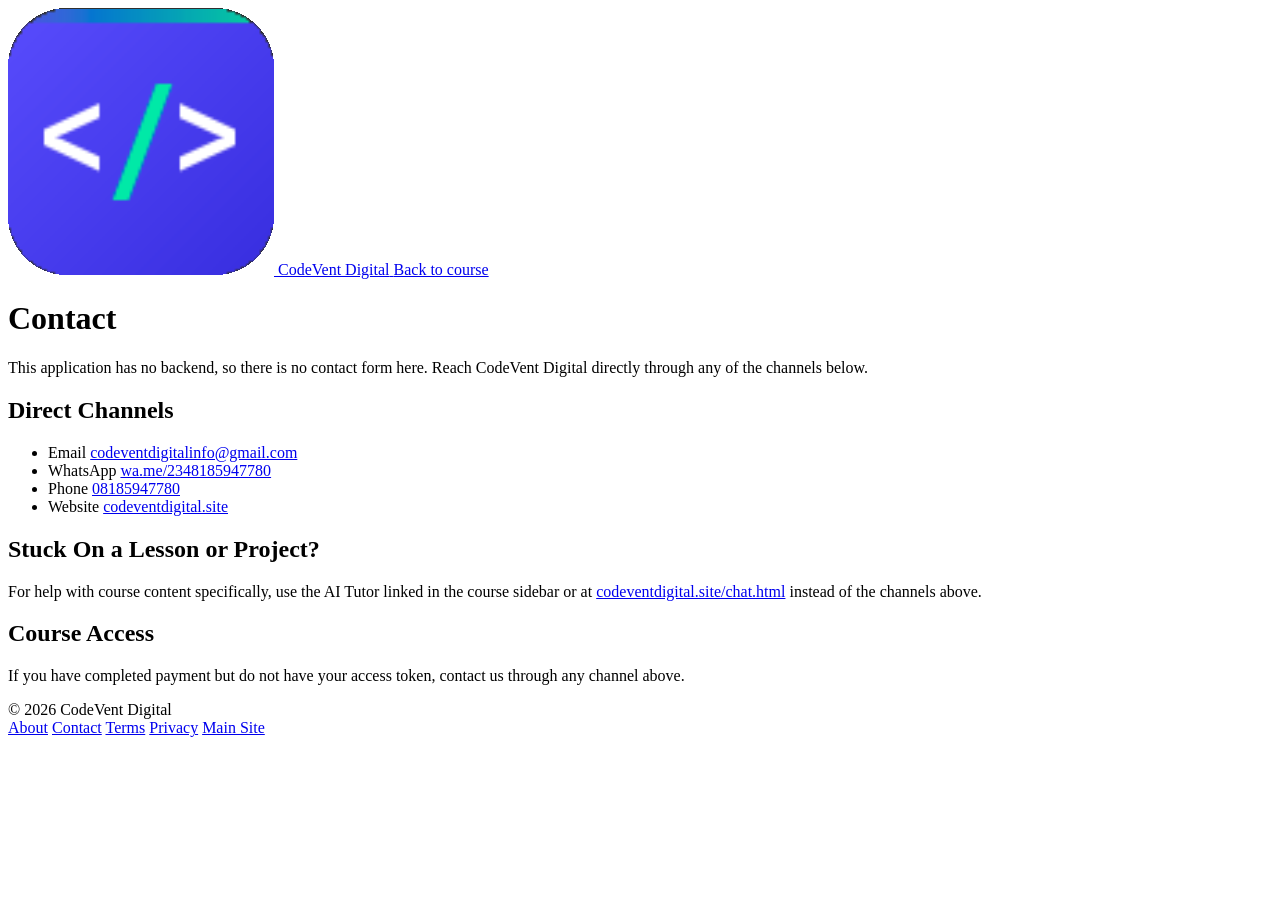
==== contact.html @ 3d949a13 "Add files via upload" ====
<!DOCTYPE html>
<html lang="en">
<head>
<meta charset="UTF-8">
<meta name="viewport" content="width=device-width, initial-scale=1.0">
<title>Contact — CodeVent AI Automation</title>
<meta name="description" content="Contact CodeVent Digital.">
<link rel="icon" type="image/png" href="codevent-logo.PNG">
<link rel="preconnect" href="https://fonts.googleapis.com">
<link rel="preconnect" href="https://fonts.gstatic.com" crossorigin>
<link href="https://fonts.googleapis.com/css2?family=JetBrains+Mono:wght@400;500;600;700&family=Inter:wght@400;500;600;700;800&display=swap" rel="stylesheet">
<link rel="stylesheet" href="css/styles.css">
<style>body { background: var(--bg); }</style>
</head>
<body>
<header class="static-header">
  <a href="index.html" target="_self" class="static-brand">
    <img src="codevent-logo.PNG" alt="CodeVent Digital logo">
    <span>CodeVent Digital</span>
  </a>
  <a href="index.html" target="_self" class="static-back">Back to course</a>
</header>

<main class="static-wrap">
  <h1>Contact</h1>
  <p>This application has no backend, so there is no contact form here. Reach CodeVent Digital directly through any of the channels below.</p>

  <h2>Direct Channels</h2>
  <ul class="contact-list">
    <li>
      <span class="contact-label">Email</span>
      <a href="mailto:codeventdigitalinfo@gmail.com" target="_self">codeventdigitalinfo@gmail.com</a>
    </li>
    <li>
      <span class="contact-label">WhatsApp</span>
      <a href="https://wa.me/2348185947780" target="_blank">wa.me/2348185947780</a>
    </li>
    <li>
      <span class="contact-label">Phone</span>
      <a href="tel:+2348185947780" target="_self">08185947780</a>
    </li>
    <li>
      <span class="contact-label">Website</span>
      <a href="https://codeventdigital.site" target="_blank">codeventdigital.site</a>
    </li>
  </ul>

  <h2>Stuck On a Lesson or Project?</h2>
  <p>For help with course content specifically, use the AI Tutor linked in the course sidebar or at <a href="https://codeventdigital.site/chat.html" target="_blank">codeventdigital.site/chat.html</a> instead of the channels above.</p>

  <h2>Course Access</h2>
  <p>If you have completed payment but do not have your access token, contact us through any channel above.</p>
</main>

<footer class="static-footer">
  <span>&copy; 2026 CodeVent Digital</span>
  <div class="static-footer-links">
    <a href="about.html" target="_self">About</a>
    <a href="contact.html" target="_self">Contact</a>
    <a href="terms.html" target="_self">Terms</a>
    <a href="privacy.html" target="_self">Privacy</a>
    <a href="https://codeventdigital.site" target="_blank">Main Site</a>
  </div>
</footer>
</body>
</html>
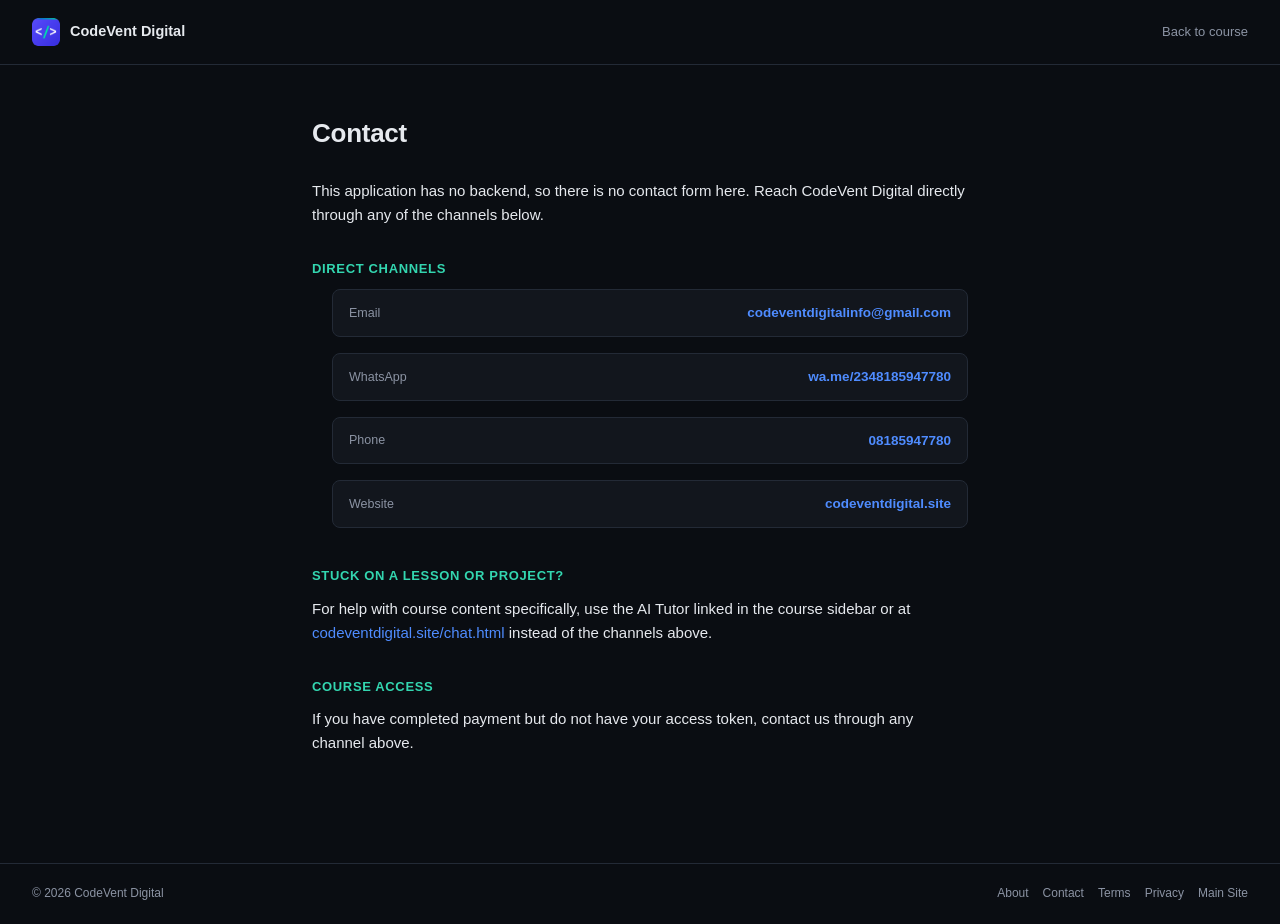
==== commit a1f3d142: "Change contact links to target='_blank' Updated email and phone links to open in a new tab." ====
--- a/contact.html
+++ b/contact.html
@@ -29,7 +29,7 @@
   <ul class="contact-list">
     <li>
       <span class="contact-label">Email</span>
-      <a href="mailto:codeventdigitalinfo@gmail.com" target="_self">codeventdigitalinfo@gmail.com</a>
+      <a href="mailto:codeventdigitalinfo@gmail.com" target="_blank">codeventdigitalinfo@gmail.com</a>
     </li>
     <li>
       <span class="contact-label">WhatsApp</span>
@@ -37,7 +37,7 @@
     </li>
     <li>
       <span class="contact-label">Phone</span>
-      <a href="tel:+2348185947780" target="_self">08185947780</a>
+      <a href="tel:+2348185947780" target="_blank">08185947780</a>
     </li>
     <li>
       <span class="contact-label">Website</span>
--- a/css/styles.css
+++ b/css/styles.css
@@ -0,0 +1,811 @@
+/* ============ Tokens ============ */
+:root {
+  --bg: #0a0d12;
+  --surface: #12161d;
+  --surface-2: #171c25;
+  --border: #232a36;
+  --text: #e6e9ee;
+  --muted: #8b93a3;
+  --muted-2: #5c6577;
+  --accent: #4f8cff;
+  --accent-2: #33d6b0;
+  --accent-soft: rgba(79, 140, 255, 0.12);
+  --code-bg: #0d1117;
+  --danger: #ef5b5b;
+  --radius: 8px;
+  --font-body: "Inter", -apple-system, BlinkMacSystemFont, sans-serif;
+  --font-mono: "JetBrains Mono", "SFMono-Regular", Menlo, monospace;
+}
+
+* { box-sizing: border-box; }
+
+html { scroll-behavior: smooth; }
+
+@media (prefers-reduced-motion: reduce) {
+  html { scroll-behavior: auto; }
+  * { transition: none !important; animation: none !important; }
+}
+
+body {
+  margin: 0;
+  background: var(--bg);
+  color: var(--text);
+  font-family: var(--font-body);
+  font-size: 15px;
+  line-height: 1.6;
+}
+
+a { color: var(--accent); text-decoration: none; }
+a:hover { text-decoration: underline; }
+
+button { font-family: inherit; cursor: pointer; }
+
+:focus-visible {
+  outline: 2px solid var(--accent);
+  outline-offset: 2px;
+}
+
+.mono { font-family: var(--font-mono); }
+
+/* ============ App shell ============ */
+#app {
+  display: grid;
+  grid-template-columns: 280px 1fr;
+  min-height: 100vh;
+}
+
+.overlay {
+  display: none;
+}
+
+.sidebar {
+  background: var(--surface);
+  border-right: 1px solid var(--border);
+  height: 100vh;
+  position: sticky;
+  top: 0;
+  overflow-y: auto;
+  padding-bottom: 24px;
+}
+
+.main-col {
+  min-width: 0;
+}
+
+.topbar {
+  display: none;
+  align-items: center;
+  gap: 12px;
+  padding: 14px 16px;
+  border-bottom: 1px solid var(--border);
+  position: sticky;
+  top: 0;
+  background: var(--bg);
+  z-index: 20;
+}
+
+.menu-toggle {
+  background: none;
+  border: 1px solid var(--border);
+  border-radius: 6px;
+  width: 36px;
+  height: 32px;
+  display: flex;
+  flex-direction: column;
+  align-items: center;
+  justify-content: center;
+  gap: 4px;
+}
+.menu-toggle span {
+  width: 16px;
+  height: 2px;
+  background: var(--text);
+  display: block;
+}
+
+.topbar-title {
+  font-family: var(--font-mono);
+  font-size: 13px;
+  color: var(--muted);
+}
+
+.content {
+  max-width: 780px;
+  margin: 0 auto;
+  padding: 48px 32px 96px;
+}
+
+/* ============ Sidebar ============ */
+.sidebar-header {
+  padding: 22px 20px 16px;
+  border-bottom: 1px solid var(--border);
+}
+
+.brand {
+  display: flex;
+  align-items: center;
+  gap: 10px;
+  color: var(--text);
+}
+.brand:hover { text-decoration: none; }
+
+.brand-mark {
+  font-family: var(--font-mono);
+  font-weight: 700;
+  font-size: 16px;
+  background: linear-gradient(135deg, var(--accent), var(--accent-2));
+  -webkit-background-clip: text;
+  background-clip: text;
+  color: transparent;
+}
+
+.brand-mark-img {
+  width: 28px;
+  height: 28px;
+  object-fit: contain;
+  border-radius: 6px;
+  flex-shrink: 0;
+}
+
+.brand-name {
+  font-weight: 700;
+  font-size: 14.5px;
+  letter-spacing: -0.01em;
+}
+
+.brand-course {
+  margin-top: 6px;
+  font-family: var(--font-mono);
+  font-size: 11.5px;
+  color: var(--muted);
+  letter-spacing: 0.02em;
+}
+
+.sidebar-progress {
+  padding: 16px 20px;
+  border-bottom: 1px solid var(--border);
+}
+.sidebar-progress-label {
+  display: flex;
+  justify-content: space-between;
+  font-size: 12px;
+  color: var(--muted);
+  margin-bottom: 8px;
+}
+.sidebar-progress-label .mono { color: var(--accent-2); font-weight: 600; }
+
+.progress-track {
+  height: 5px;
+  background: var(--surface-2);
+  border-radius: 3px;
+  overflow: hidden;
+}
+.progress-fill {
+  height: 100%;
+  background: linear-gradient(90deg, var(--accent), var(--accent-2));
+  border-radius: 3px;
+  transition: width 0.3s ease;
+}
+
+.sidebar-help {
+  padding: 14px 20px;
+  border-top: 1px solid var(--border);
+  border-bottom: 1px solid var(--border);
+  display: flex;
+  flex-direction: column;
+  gap: 8px;
+}
+.ai-help-link {
+  display: flex;
+  align-items: center;
+  gap: 10px;
+  padding: 9px 10px;
+  border: 1px solid var(--border);
+  border-radius: 6px;
+  color: var(--text);
+  font-size: 12.5px;
+  background: var(--surface-2);
+}
+.ai-help-link:hover { border-color: var(--accent); text-decoration: none; }
+
+.ai-callout {
+  border: 1px dashed var(--border);
+  border-radius: var(--radius);
+  padding: 14px 16px;
+  display: flex;
+  align-items: center;
+  justify-content: space-between;
+  gap: 14px;
+  flex-wrap: wrap;
+}
+.ai-callout p {
+  margin: 0;
+  color: var(--muted);
+  font-size: 13px;
+}
+.ai-callout-link {
+  flex-shrink: 0;
+  background: var(--surface-2);
+  border: 1px solid var(--accent-2);
+  color: var(--accent-2);
+  padding: 7px 12px;
+  border-radius: 6px;
+  font-size: 12.5px;
+  font-weight: 600;
+}
+.ai-callout-link:hover { background: var(--accent-soft); text-decoration: none; }
+.ai-help-icon {
+  font-family: var(--font-mono);
+  font-size: 10px;
+  font-weight: 700;
+  color: #fff;
+  background: linear-gradient(135deg, var(--accent), var(--accent-2));
+  padding: 3px 6px;
+  border-radius: 4px;
+  flex-shrink: 0;
+}
+
+.sidebar-footer {
+  display: flex;
+  flex-wrap: wrap;
+  gap: 4px 14px;
+  padding: 16px 20px 8px;
+}
+.sidebar-footer a {
+  color: var(--muted);
+  font-size: 12px;
+}
+.sidebar-footer a:hover { color: var(--text); }
+
+.nav-modules { padding: 8px 0; }
+
+.nav-module { border-bottom: 1px solid transparent; }
+
+.nav-module-toggle {
+  width: 100%;
+  display: flex;
+  align-items: center;
+  gap: 10px;
+  background: none;
+  border: none;
+  color: var(--text);
+  padding: 10px 20px;
+  text-align: left;
+  font-size: 13px;
+  font-weight: 600;
+}
+.nav-module-toggle:hover { background: var(--surface-2); }
+
+.nav-module-index {
+  font-family: var(--font-mono);
+  font-size: 11px;
+  color: var(--muted-2);
+}
+
+.nav-module-title { flex: 1; }
+
+.nav-module-count {
+  font-family: var(--font-mono);
+  font-size: 10.5px;
+  color: var(--muted);
+}
+
+.nav-module-items {
+  display: none;
+  flex-direction: column;
+  padding: 2px 0 6px;
+}
+.nav-module.open .nav-module-items { display: flex; }
+
+.nav-item {
+  display: flex;
+  align-items: center;
+  gap: 10px;
+  padding: 7px 20px 7px 40px;
+  color: var(--muted);
+  font-size: 13px;
+  border-left: 2px solid transparent;
+}
+.nav-item:hover { color: var(--text); text-decoration: none; background: var(--surface-2); }
+.nav-item.active {
+  color: var(--text);
+  border-left-color: var(--accent);
+  background: var(--accent-soft);
+}
+.nav-item-mark {
+  width: 12px;
+  color: var(--accent-2);
+  font-size: 11px;
+  flex-shrink: 0;
+}
+.nav-item-project .nav-item-title::before {
+  content: "";
+}
+.nav-item-project { font-style: normal; }
+
+/* ============ Dashboard ============ */
+.dashboard-head h1 {
+  font-size: 30px;
+  margin: 0 0 8px;
+  letter-spacing: -0.02em;
+}
+.dashboard-tagline {
+  color: var(--muted);
+  font-size: 15px;
+  margin: 0 0 32px;
+  max-width: 60ch;
+}
+
+.dashboard-stats {
+  display: grid;
+  grid-template-columns: repeat(3, 1fr);
+  gap: 16px;
+  margin-bottom: 40px;
+}
+
+.stat-card {
+  background: var(--surface);
+  border: 1px solid var(--border);
+  border-radius: var(--radius);
+  padding: 18px;
+}
+.stat-label {
+  font-size: 11.5px;
+  text-transform: uppercase;
+  letter-spacing: 0.04em;
+  color: var(--muted);
+  margin-bottom: 8px;
+}
+.stat-value {
+  font-size: 26px;
+  font-weight: 700;
+  margin-bottom: 10px;
+}
+.stat-value-small {
+  font-size: 15px;
+  font-weight: 600;
+  margin-bottom: 12px;
+  min-height: 20px;
+}
+
+.continue-btn {
+  display: inline-block;
+  background: var(--accent);
+  color: #fff;
+  padding: 8px 14px;
+  border-radius: 6px;
+  font-size: 13px;
+  font-weight: 600;
+}
+.continue-btn:hover { background: #3f7bef; text-decoration: none; }
+
+.section-heading {
+  font-size: 13px;
+  text-transform: uppercase;
+  letter-spacing: 0.05em;
+  color: var(--muted);
+  margin: 0 0 16px;
+}
+
+.module-grid {
+  display: grid;
+  grid-template-columns: repeat(3, 1fr);
+  gap: 16px;
+}
+
+.module-card {
+  display: block;
+  background: var(--surface);
+  border: 1px solid var(--border);
+  border-radius: var(--radius);
+  padding: 18px;
+  color: var(--text);
+  transition: border-color 0.15s ease, transform 0.15s ease;
+}
+.module-card:hover {
+  border-color: var(--accent);
+  transform: translateY(-2px);
+  text-decoration: none;
+}
+.module-card-top {
+  display: flex;
+  justify-content: space-between;
+  color: var(--muted);
+  font-size: 12px;
+  margin-bottom: 10px;
+}
+.module-card h3 { margin: 0 0 6px; font-size: 16px; }
+.module-card p { margin: 0; color: var(--muted); font-size: 13px; line-height: 1.5; }
+
+/* ============ Lesson / Project content ============ */
+.crumb {
+  font-size: 12.5px;
+  color: var(--muted);
+  margin-bottom: 14px;
+}
+.crumb a { color: var(--muted); }
+.crumb span { margin: 0 4px; }
+
+.project-tag {
+  display: inline-block;
+  font-family: var(--font-mono);
+  font-size: 11px;
+  color: var(--accent-2);
+  border: 1px solid var(--border);
+  padding: 3px 8px;
+  border-radius: 4px;
+  margin-bottom: 10px;
+}
+
+.lesson-title {
+  font-size: 26px;
+  margin: 0 0 28px;
+  letter-spacing: -0.01em;
+}
+
+.lesson-section { margin-bottom: 28px; }
+.lesson-section h2 {
+  font-size: 13px;
+  text-transform: uppercase;
+  letter-spacing: 0.05em;
+  color: var(--accent-2);
+  margin: 0 0 10px;
+}
+.lesson-section p { margin: 0 0 4px; color: var(--text); }
+
+.plain-list, .checklist {
+  margin: 0;
+  padding-left: 20px;
+}
+.plain-list li, .checklist li {
+  margin-bottom: 6px;
+  color: var(--text);
+}
+.checklist { list-style: none; padding-left: 0; }
+.checklist li label {
+  display: flex;
+  align-items: flex-start;
+  gap: 10px;
+  cursor: pointer;
+}
+.checklist input { margin-top: 4px; }
+
+/* ============ Code blocks ============ */
+.code-group { display: flex; flex-direction: column; gap: 12px; }
+
+.run-note {
+  border-left: 3px solid var(--accent-2);
+  background: var(--surface);
+  padding: 10px 14px;
+  font-size: 13px;
+  color: var(--muted);
+  border-radius: 0 6px 6px 0;
+}
+.run-note strong { color: var(--accent-2); font-weight: 600; }
+
+.code-block {
+  border: 1px solid var(--border);
+  border-radius: var(--radius);
+  overflow: hidden;
+  background: var(--code-bg);
+}
+.code-block-bar {
+  display: flex;
+  align-items: center;
+  justify-content: space-between;
+  padding: 8px 12px;
+  border-bottom: 1px solid var(--border);
+  background: var(--surface-2);
+}
+.code-lang {
+  font-family: var(--font-mono);
+  font-size: 11px;
+  color: var(--muted);
+  letter-spacing: 0.05em;
+}
+.copy-btn {
+  background: none;
+  border: 1px solid var(--border);
+  color: var(--muted);
+  font-size: 11px;
+  padding: 4px 9px;
+  border-radius: 4px;
+}
+.copy-btn:hover { color: var(--text); border-color: var(--muted); }
+
+.code-block pre {
+  margin: 0;
+  padding: 14px 16px;
+  overflow-x: auto;
+}
+.code-block code {
+  font-family: var(--font-mono);
+  font-size: 13px;
+  line-height: 1.6;
+  color: #d5dae3;
+  white-space: pre;
+}
+
+/* ============ Practice ============ */
+.practice-box {
+  border: 1px solid var(--border);
+  border-left: 3px solid var(--accent);
+  border-radius: var(--radius);
+  padding: 16px 18px;
+  background: var(--surface);
+}
+.practice-label {
+  font-family: var(--font-mono);
+  font-size: 11px;
+  text-transform: uppercase;
+  letter-spacing: 0.05em;
+  color: var(--accent);
+  margin-bottom: 8px;
+}
+.practice-task { margin: 0 0 14px; }
+.practice-actions { display: flex; gap: 10px; margin-bottom: 4px; }
+
+.reveal-btn {
+  background: var(--surface-2);
+  border: 1px solid var(--border);
+  color: var(--text);
+  font-size: 12.5px;
+  padding: 7px 12px;
+  border-radius: 6px;
+}
+.reveal-btn:hover { border-color: var(--accent); }
+
+.reveal-panel { margin-top: 14px; }
+.reveal-panel.hidden { display: none; }
+.reveal-label {
+  font-size: 11px;
+  text-transform: uppercase;
+  color: var(--muted);
+  margin-bottom: 6px;
+  letter-spacing: 0.04em;
+}
+
+/* ============ Lesson footer / nav ============ */
+.lesson-footer {
+  margin-top: 40px;
+  padding-top: 24px;
+  border-top: 1px solid var(--border);
+}
+
+.complete-btn {
+  background: var(--accent);
+  color: #fff;
+  border: none;
+  padding: 10px 18px;
+  border-radius: 6px;
+  font-size: 13.5px;
+  font-weight: 600;
+  margin-bottom: 20px;
+}
+.complete-btn:hover { background: #3f7bef; }
+.complete-btn.done {
+  background: var(--surface-2);
+  color: var(--accent-2);
+  border: 1px solid var(--accent-2);
+}
+
+.prev-next {
+  display: flex;
+  justify-content: space-between;
+  gap: 16px;
+  font-size: 13px;
+}
+.pn-link {
+  color: var(--muted);
+  max-width: 48%;
+}
+.pn-next { text-align: right; margin-left: auto; }
+
+/* ============ Static pages (about / contact / terms / privacy) ============ */
+.static-header {
+  display: flex;
+  align-items: center;
+  justify-content: space-between;
+  gap: 16px;
+  padding: 18px 32px;
+  border-bottom: 1px solid var(--border);
+  flex-wrap: wrap;
+}
+.static-brand {
+  display: flex;
+  align-items: center;
+  gap: 10px;
+  color: var(--text);
+}
+.static-brand:hover { text-decoration: none; }
+.static-brand img { width: 28px; height: 28px; object-fit: contain; border-radius: 6px; }
+.static-brand span { font-weight: 700; font-size: 14.5px; }
+.static-back { font-size: 13px; color: var(--muted); }
+
+.static-wrap {
+  max-width: 720px;
+  margin: 0 auto;
+  padding: 48px 32px 96px;
+}
+.static-wrap h1 { font-size: 26px; margin: 0 0 24px; letter-spacing: -0.01em; }
+.static-wrap h2 {
+  font-size: 13px;
+  text-transform: uppercase;
+  letter-spacing: 0.05em;
+  color: var(--accent-2);
+  margin: 32px 0 10px;
+}
+.static-wrap p { margin: 0 0 12px; color: var(--text); }
+.static-wrap ul { margin: 0 0 12px; padding-left: 20px; color: var(--text); }
+.static-wrap li { margin-bottom: 6px; }
+.static-wrap a { color: var(--accent); }
+
+.contact-list {
+  list-style: none;
+  padding: 0;
+  display: flex;
+  flex-direction: column;
+  gap: 10px;
+}
+.contact-list li {
+  border: 1px solid var(--border);
+  border-radius: var(--radius);
+  padding: 12px 16px;
+  display: flex;
+  justify-content: space-between;
+  align-items: center;
+  gap: 12px;
+  background: var(--surface);
+}
+.contact-label { color: var(--muted); font-size: 12.5px; }
+.contact-list a { font-size: 13.5px; font-weight: 600; }
+
+.static-footer {
+  border-top: 1px solid var(--border);
+  padding: 20px 32px;
+  display: flex;
+  flex-wrap: wrap;
+  gap: 6px 16px;
+  justify-content: space-between;
+  color: var(--muted);
+  font-size: 12px;
+}
+.static-footer a { color: var(--muted); }
+.static-footer a:hover { color: var(--text); }
+.static-footer-links { display: flex; gap: 14px; flex-wrap: wrap; }
+
+/* ============ Responsive ============ */
+@media (max-width: 900px) {
+  .dashboard-stats { grid-template-columns: 1fr; }
+  .module-grid { grid-template-columns: repeat(2, 1fr); }
+}
+
+@media (max-width: 768px) {
+  #app { grid-template-columns: 1fr; }
+  .topbar { display: flex; }
+
+  .sidebar {
+    position: fixed;
+    left: 0;
+    top: 0;
+    width: 280px;
+    z-index: 40;
+    transform: translateX(-100%);
+    transition: transform 0.2s ease;
+  }
+  #app.sidebar-open .sidebar { transform: translateX(0); }
+
+  .overlay {
+    display: none;
+    position: fixed;
+    inset: 0;
+    background: rgba(0, 0, 0, 0.5);
+    z-index: 30;
+  }
+  #app.sidebar-open .overlay { display: block; }
+
+  .content { padding: 28px 18px 72px; }
+  .module-grid { grid-template-columns: 1fr; }
+}
+
+@media (max-width: 480px) {
+  .lesson-title { font-size: 22px; }
+  .prev-next { flex-direction: column; }
+  .pn-next { text-align: left; }
+}
+
+/* ============ Course access gate ============ */
+.auth-gate {
+  min-height: 100vh;
+  display: flex;
+  flex-direction: column;
+  align-items: center;
+  justify-content: center;
+  gap: 16px;
+  text-align: center;
+  padding: 32px;
+}
+.auth-gate-message {
+  color: var(--muted);
+  font-size: 14px;
+  max-width: 360px;
+  margin: 0;
+}
+.auth-retry-btn {
+  background: var(--accent);
+  color: #fff;
+  border: none;
+  padding: 9px 18px;
+  border-radius: 6px;
+  font-size: 13.5px;
+  font-weight: 600;
+  cursor: pointer;
+}
+.auth-retry-btn:hover { background: #3f7bef; }
+
+.auth-gate-card {
+  width: 100%;
+  max-width: 380px;
+  background: var(--surface);
+  border: 1px solid var(--border);
+  border-radius: var(--radius);
+  padding: 32px 28px;
+}
+.auth-gate-brand {
+  font-size: 12px;
+  text-transform: uppercase;
+  letter-spacing: 0.05em;
+  color: var(--muted);
+  margin-bottom: 8px;
+}
+.auth-gate-title {
+  font-size: 22px;
+  margin: 0 0 12px;
+}
+.auth-gate-card .auth-gate-message {
+  margin: 0 0 20px;
+}
+.auth-gate-form {
+  display: flex;
+  flex-direction: column;
+  gap: 10px;
+}
+.auth-gate-input {
+  background: var(--code-bg);
+  border: 1px solid var(--border);
+  color: var(--text);
+  padding: 11px 12px;
+  border-radius: 6px;
+  font-size: 14px;
+  font-family: var(--font-mono);
+}
+.auth-gate-input:focus {
+  outline: none;
+  border-color: var(--accent);
+}
+.auth-gate-unlock-btn {
+  background: var(--accent);
+  color: #fff;
+  border: none;
+  padding: 11px 16px;
+  border-radius: 6px;
+  font-size: 14px;
+  font-weight: 600;
+  cursor: pointer;
+}
+.auth-gate-unlock-btn:hover { background: #3f7bef; }
+.auth-gate-unlock-btn:disabled { opacity: 0.6; cursor: default; }
+.auth-gate-error {
+  color: var(--danger);
+  font-size: 13px;
+  margin-top: 12px;
+}
+.auth-gate-error.hidden { display: none; }
+.auth-gate-pay-link {
+  display: inline-block;
+  margin-top: 20px;
+  color: var(--muted);
+  font-size: 12.5px;
+}
+.auth-gate-pay-link:hover { color: var(--text); }
+
